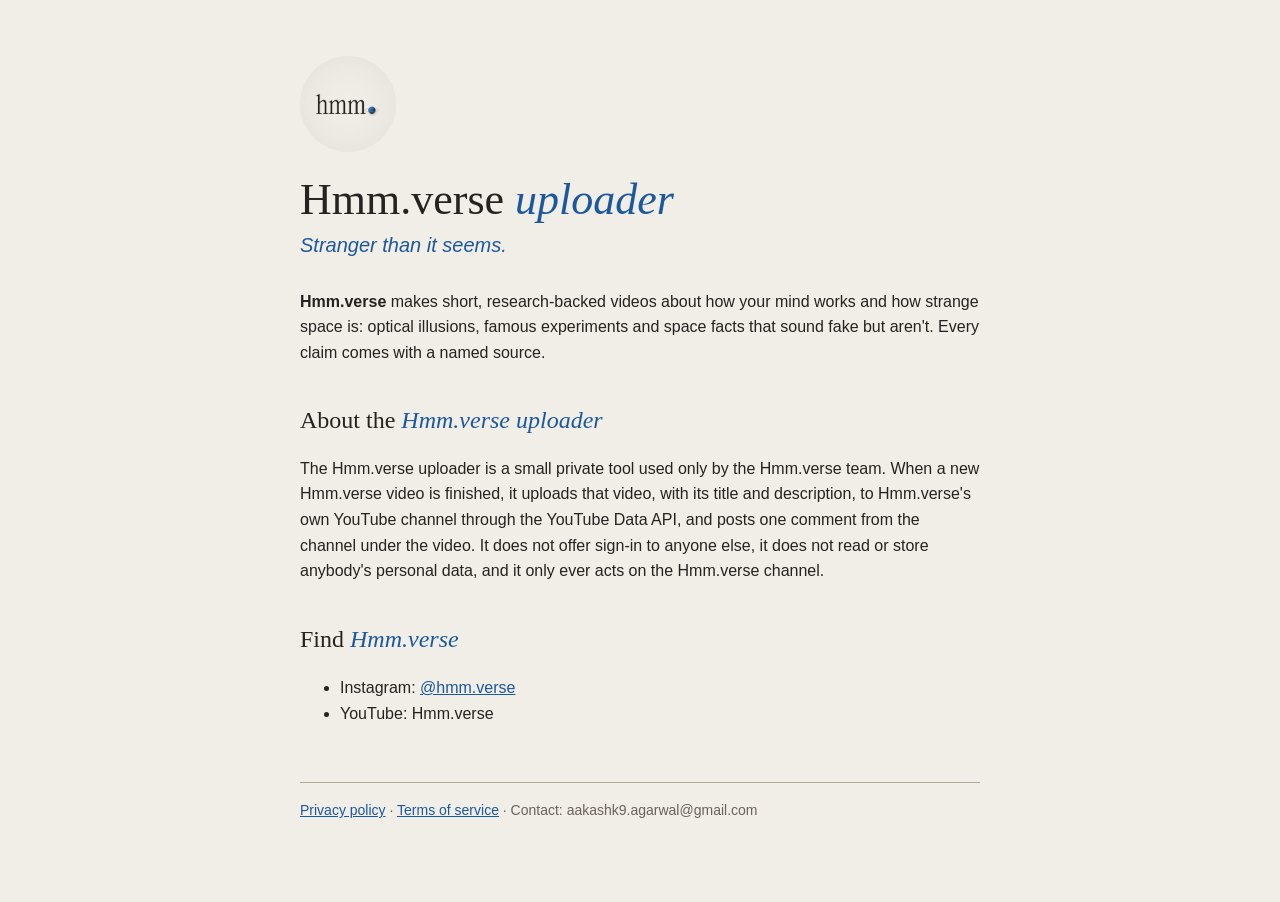
==== index.html @ 59108bf9 "Hmm.verse uploader site: home, privacy policy, terms Co-Authored-By: Claude Opus 5.5 <noreply@anthro" ====
<!DOCTYPE html>
<html lang="en"><head><meta charset="utf-8"><meta name="viewport" content="width=device-width,initial-scale=1">
<title>Hmm.verse uploader</title><meta name="description" content="Hmm.verse: short videos about psychology and space. Stranger than it seems.">
<link rel="stylesheet" href="style.css"></head><body><main>
<img class="logo" src="logo.png" alt="Hmm.verse logo">
<h1>Hmm.verse <em>uploader</em></h1>
<p class="tag">Stranger than it seems.</p>
<p><strong>Hmm.verse</strong> makes short, research-backed videos about how your mind works and how strange space is: optical illusions, famous experiments and space facts that sound fake but aren't. Every claim comes with a named source.</p>
<h2>About the <em>Hmm.verse uploader</em></h2>
<p>The Hmm.verse uploader is a small private tool used only by the Hmm.verse team. When a new Hmm.verse video is finished, it uploads that video, with its title and description, to Hmm.verse's own YouTube channel through the YouTube Data API, and posts one comment from the channel under the video. It does not offer sign-in to anyone else, it does not read or store anybody's personal data, and it only ever acts on the Hmm.verse channel.</p>
<h2>Find <em>Hmm.verse</em></h2>
<ul>
<li>Instagram: <a href="https://www.instagram.com/hmm.verse/">@hmm.verse</a></li>
<li>YouTube: Hmm.verse</li>
</ul>
<footer><a href="privacy.html">Privacy policy</a> · <a href="terms.html">Terms of service</a> · Contact: aakashk9.agarwal@gmail.com</footer>
</main></body></html>
---- style.css ----
body{margin:0;background:#F1EEE8;color:#26221F;font:17px/1.6 Georgia,"Times New Roman",serif}
main{max-width:680px;margin:0 auto;padding:56px 24px 80px}
h1{font-weight:400;font-size:44px;line-height:1.1;margin:16px 0 4px}
h1 em,h2 em{color:#1C589C}
h2{font-weight:400;font-size:24px;margin:36px 0 8px}
p,li{font-family:-apple-system,"Segoe UI",Inter,Arial,sans-serif;font-size:16px}
.tag{color:#1C589C;font-style:italic;font-size:20px;margin:0 0 28px}
a{color:#1C589C}
img.logo{width:96px;height:96px;border-radius:50%}
footer{margin-top:56px;border-top:1px solid #B2A696;padding-top:16px;font-family:Arial,sans-serif;font-size:14px;color:#6b6259}
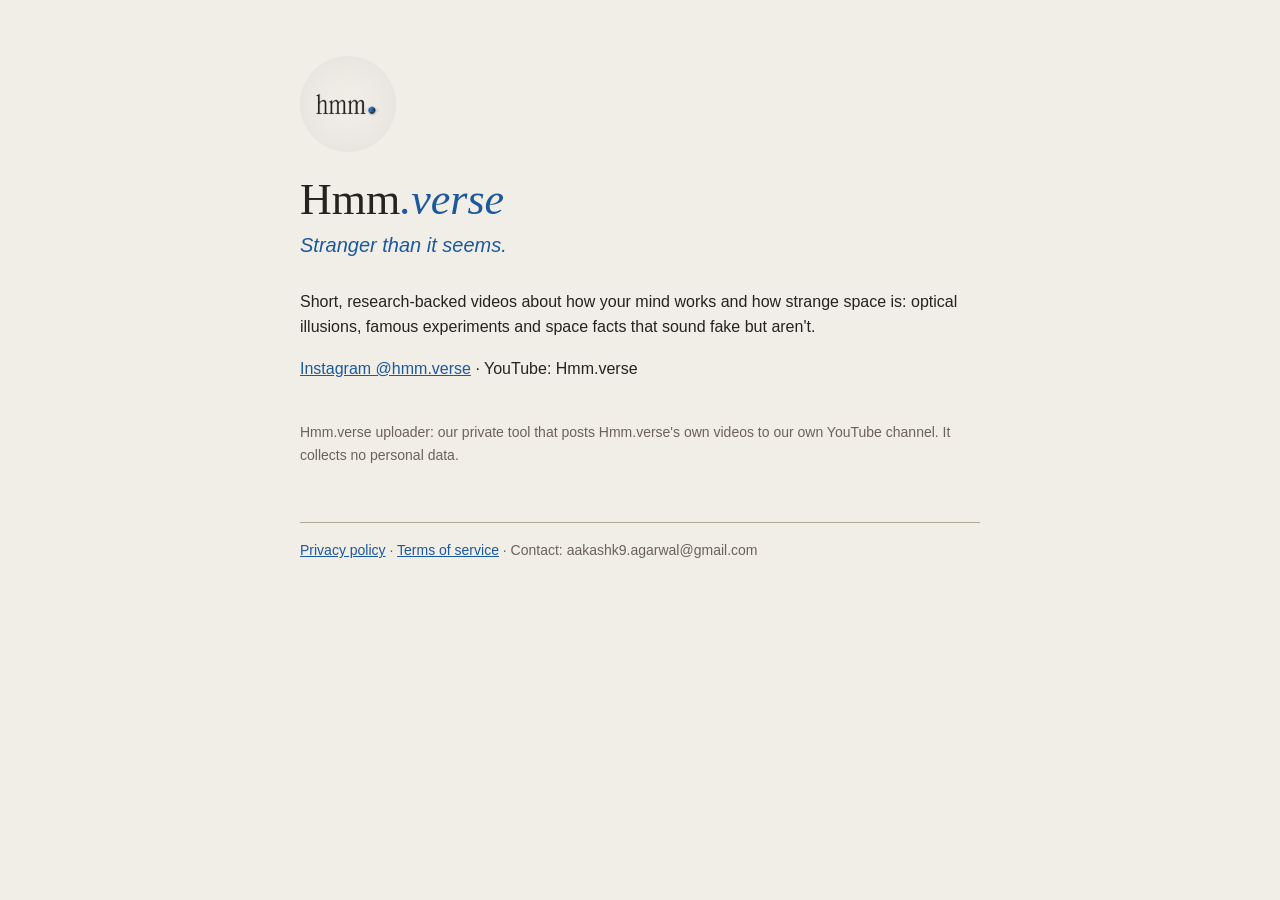
==== commit a5935e07: "Simplify home page: logo, tagline, what Hmm.verse does, one line on the uploader Co-Authored-By: Cla" ====
--- a/index.html
+++ b/index.html
@@ -1,17 +1,12 @@
 <!DOCTYPE html>
 <html lang="en"><head><meta charset="utf-8"><meta name="viewport" content="width=device-width,initial-scale=1">
-<title>Hmm.verse uploader</title><meta name="description" content="Hmm.verse: short videos about psychology and space. Stranger than it seems.">
+<title>Hmm.verse · Hmm.verse uploader</title><meta name="description" content="Hmm.verse: short videos about psychology and space. Stranger than it seems.">
 <link rel="stylesheet" href="style.css"></head><body><main>
 <img class="logo" src="logo.png" alt="Hmm.verse logo">
-<h1>Hmm.verse <em>uploader</em></h1>
+<h1>Hmm<em>.verse</em></h1>
 <p class="tag">Stranger than it seems.</p>
-<p><strong>Hmm.verse</strong> makes short, research-backed videos about how your mind works and how strange space is: optical illusions, famous experiments and space facts that sound fake but aren't. Every claim comes with a named source.</p>
-<h2>About the <em>Hmm.verse uploader</em></h2>
-<p>The Hmm.verse uploader is a small private tool used only by the Hmm.verse team. When a new Hmm.verse video is finished, it uploads that video, with its title and description, to Hmm.verse's own YouTube channel through the YouTube Data API, and posts one comment from the channel under the video. It does not offer sign-in to anyone else, it does not read or store anybody's personal data, and it only ever acts on the Hmm.verse channel.</p>
-<h2>Find <em>Hmm.verse</em></h2>
-<ul>
-<li>Instagram: <a href="https://www.instagram.com/hmm.verse/">@hmm.verse</a></li>
-<li>YouTube: Hmm.verse</li>
-</ul>
+<p>Short, research-backed videos about how your mind works and how strange space is: optical illusions, famous experiments and space facts that sound fake but aren't.</p>
+<p><a href="https://www.instagram.com/hmm.verse/">Instagram @hmm.verse</a> · YouTube: Hmm.verse</p>
+<p class="small">Hmm.verse uploader: our private tool that posts Hmm.verse's own videos to our own YouTube channel. It collects no personal data.</p>
 <footer><a href="privacy.html">Privacy policy</a> · <a href="terms.html">Terms of service</a> · Contact: aakashk9.agarwal@gmail.com</footer>
 </main></body></html>
--- a/style.css
+++ b/style.css
@@ -8,3 +8,4 @@
 a{color:#1C589C}
 img.logo{width:96px;height:96px;border-radius:50%}
 footer{margin-top:56px;border-top:1px solid #B2A696;padding-top:16px;font-family:Arial,sans-serif;font-size:14px;color:#6b6259}
+.small{font-size:14px;color:#6b6259;margin-top:40px}
